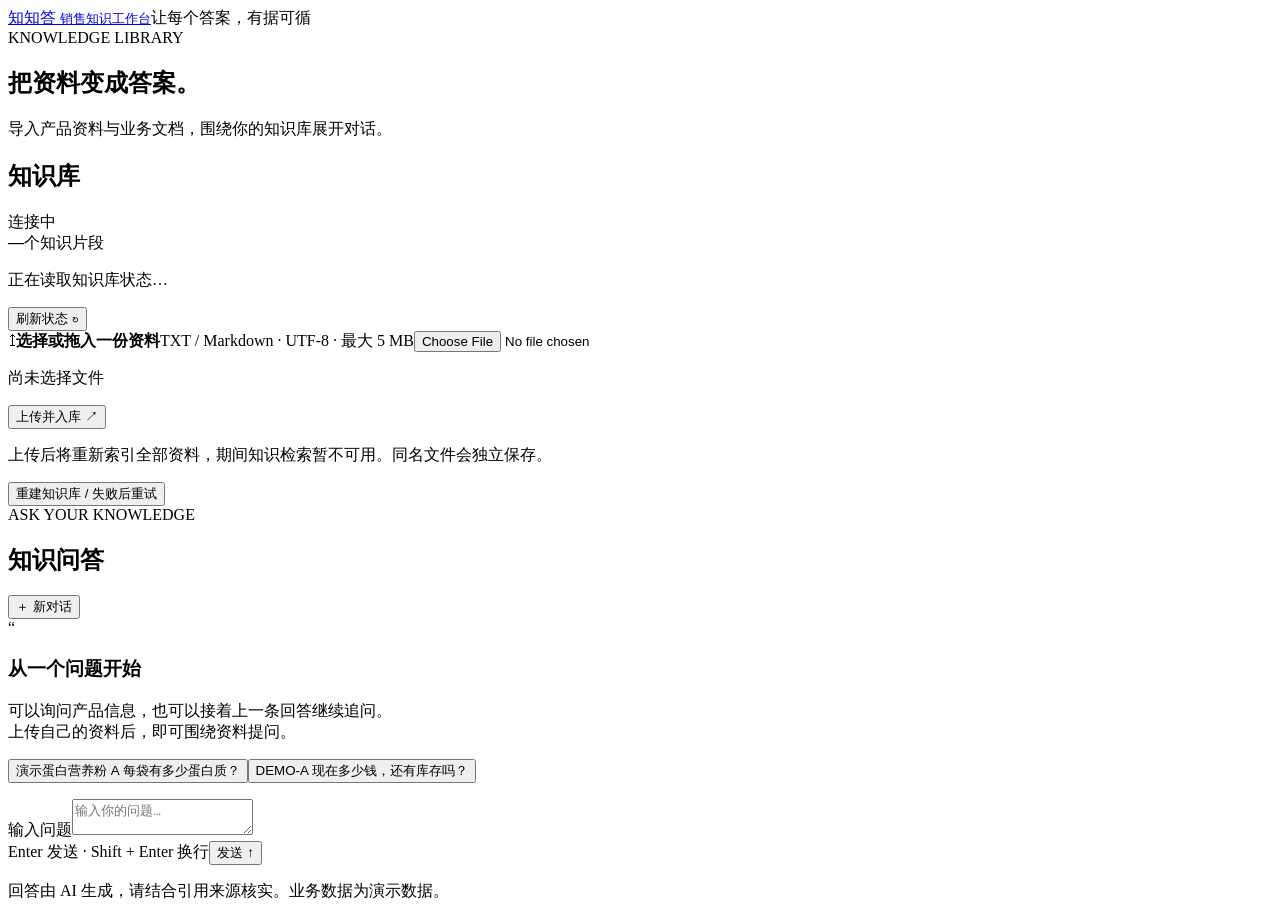
==== src/main/resources/static/index.html @ 9fd905cf "修改" ====
<!doctype html>
<html lang="zh-CN">
<head>
  <meta charset="UTF-8"><meta name="viewport" content="width=device-width, initial-scale=1">
  <title>知答 · 销售知识工作台</title><link rel="stylesheet" href="/styles.css">
  <script src="/app.js" defer></script>
</head>
<body>
<header><a class="brand" href="/" aria-label="知答首页"><span class="brand-mark">知</span>知答 <small>销售知识工作台</small></a><span class="header-note">让每个答案，有据可循</span></header>
<main>
  <aside>
    <div class="section-label">KNOWLEDGE LIBRARY</div><h1>把资料变成答案。</h1><p class="intro">导入产品资料与业务文档，围绕你的知识库展开对话。</p>
    <section class="library-card" aria-labelledby="library-title">
      <div class="card-title"><h2 id="library-title">知识库</h2><span id="status" class="badge">连接中</span></div>
      <div class="library-count"><strong id="chunk-count">—</strong><span>个知识片段</span></div>
      <p id="status-detail" class="muted" role="status">正在读取知识库状态…</p>
      <button id="refresh" class="text-button" type="button">刷新状态 ↻</button>
    </section>
    <form id="upload-form">
      <label class="drop-zone" id="drop-zone" for="file"><span class="upload-icon" aria-hidden="true">↥</span><strong>选择或拖入一份资料</strong><span>TXT / Markdown · UTF-8 · 最大 5 MB</span><input id="file" name="file" type="file" accept=".txt,.md" required></label>
      <p id="selected-file" class="muted">尚未选择文件</p>
      <button id="upload" class="primary full" type="submit">上传并入库 <span aria-hidden="true">↗</span></button>
    </form>
    <p id="upload-feedback" class="feedback" role="status" aria-live="polite"></p>
    <p class="fine-print">上传后将重新索引全部资料，期间知识检索暂不可用。同名文件会独立保存。</p>
    <button id="rebuild" class="secondary full" type="button">重建知识库 / 失败后重试</button>
  </aside>
  <section class="chat-panel" aria-labelledby="chat-title">
    <div class="chat-header"><div><div class="section-label">ASK YOUR KNOWLEDGE</div><h2 id="chat-title">知识问答</h2></div><button id="new-chat" class="secondary" type="button">＋ 新对话</button></div>
    <div id="messages" class="messages" role="log" aria-live="polite" aria-relevant="additions text">
      <div id="welcome" class="welcome"><div class="conversation-symbol" aria-hidden="true">“</div><h3>从一个问题开始</h3><p>可以询问产品信息，也可以接着上一条回答继续追问。<br>上传自己的资料后，即可围绕资料提问。</p><div class="suggestions"><button type="button">演示蛋白营养粉 A 每袋有多少蛋白质？</button><button type="button">DEMO-A 现在多少钱，还有库存吗？</button></div></div>
    </div>
    <div class="composer-wrap"><p id="chat-feedback" class="feedback" role="status"></p><form id="chat-form" class="composer"><label class="sr-only" for="question">输入问题</label><textarea id="question" placeholder="输入你的问题…" maxlength="2000" rows="2" required></textarea><div class="composer-bottom"><span>Enter 发送 · Shift + Enter 换行</span><button id="send" class="primary" type="submit">发送 ↑</button></div></form><p class="disclaimer">回答由 AI 生成，请结合引用来源核实。业务数据为演示数据。</p></div>
  </section>
</main>
</body></html>
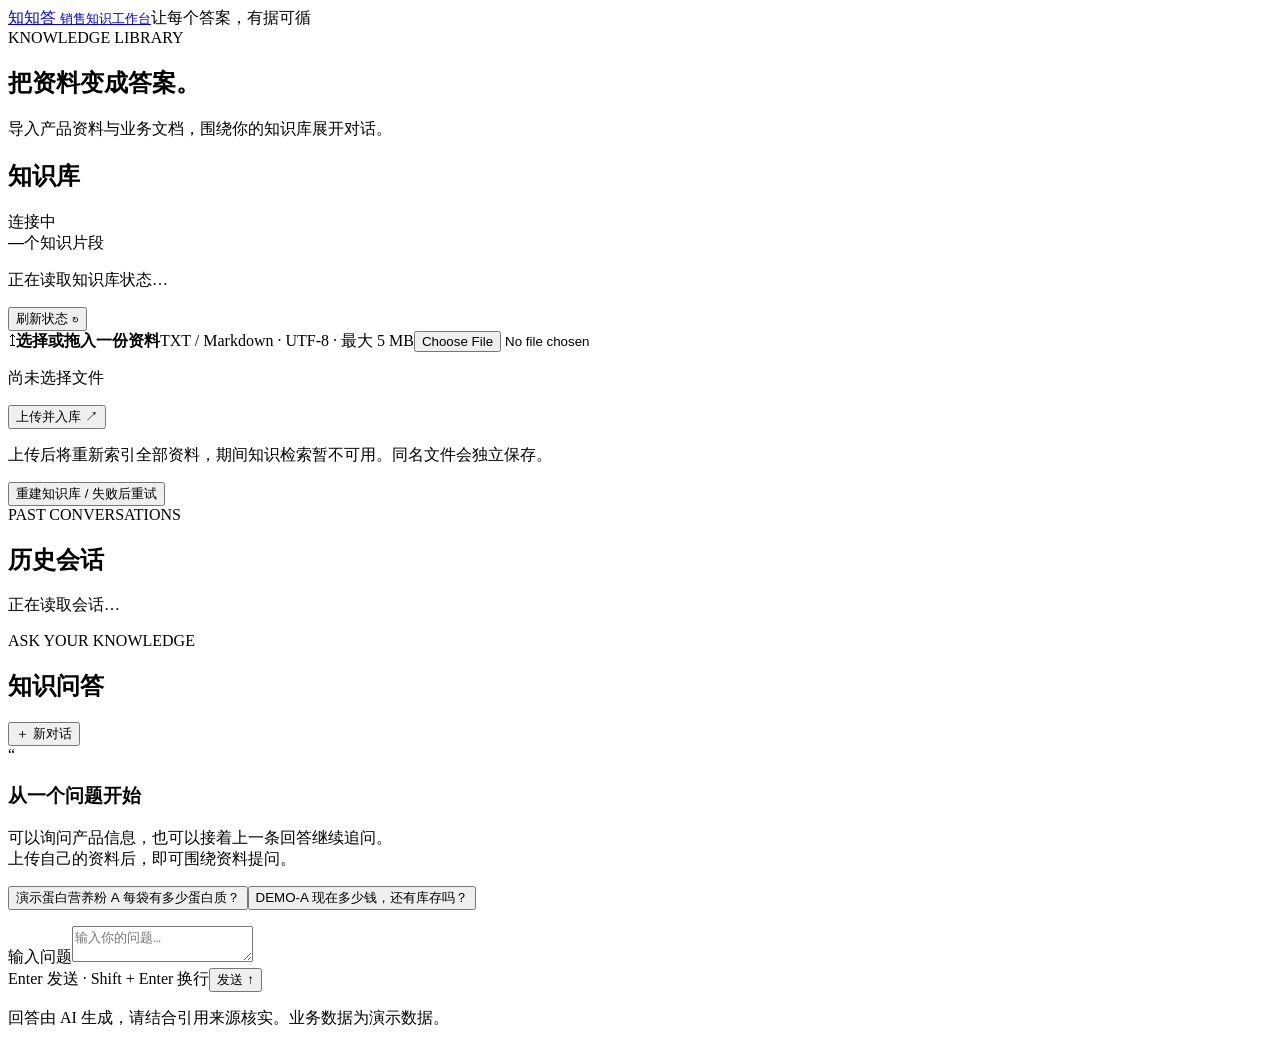
==== commit 6ce5764d: "修改" ====
--- a/src/main/resources/static/index.html
+++ b/src/main/resources/static/index.html
@@ -25,6 +25,11 @@
     <p class="fine-print">上传后将重新索引全部资料，期间知识检索暂不可用。同名文件会独立保存。</p>
     <button id="rebuild" class="secondary full" type="button">重建知识库 / 失败后重试</button>
   </aside>
+  <nav class="history-panel" aria-label="历史会话">
+    <div class="history-heading"><div class="section-label">PAST CONVERSATIONS</div><h2>历史会话</h2></div>
+    <p id="history-feedback" class="feedback" role="status"></p>
+    <div id="session-list" class="session-list"><p class="history-empty">正在读取会话…</p></div>
+  </nav>
   <section class="chat-panel" aria-labelledby="chat-title">
     <div class="chat-header"><div><div class="section-label">ASK YOUR KNOWLEDGE</div><h2 id="chat-title">知识问答</h2></div><button id="new-chat" class="secondary" type="button">＋ 新对话</button></div>
     <div id="messages" class="messages" role="log" aria-live="polite" aria-relevant="additions text">
